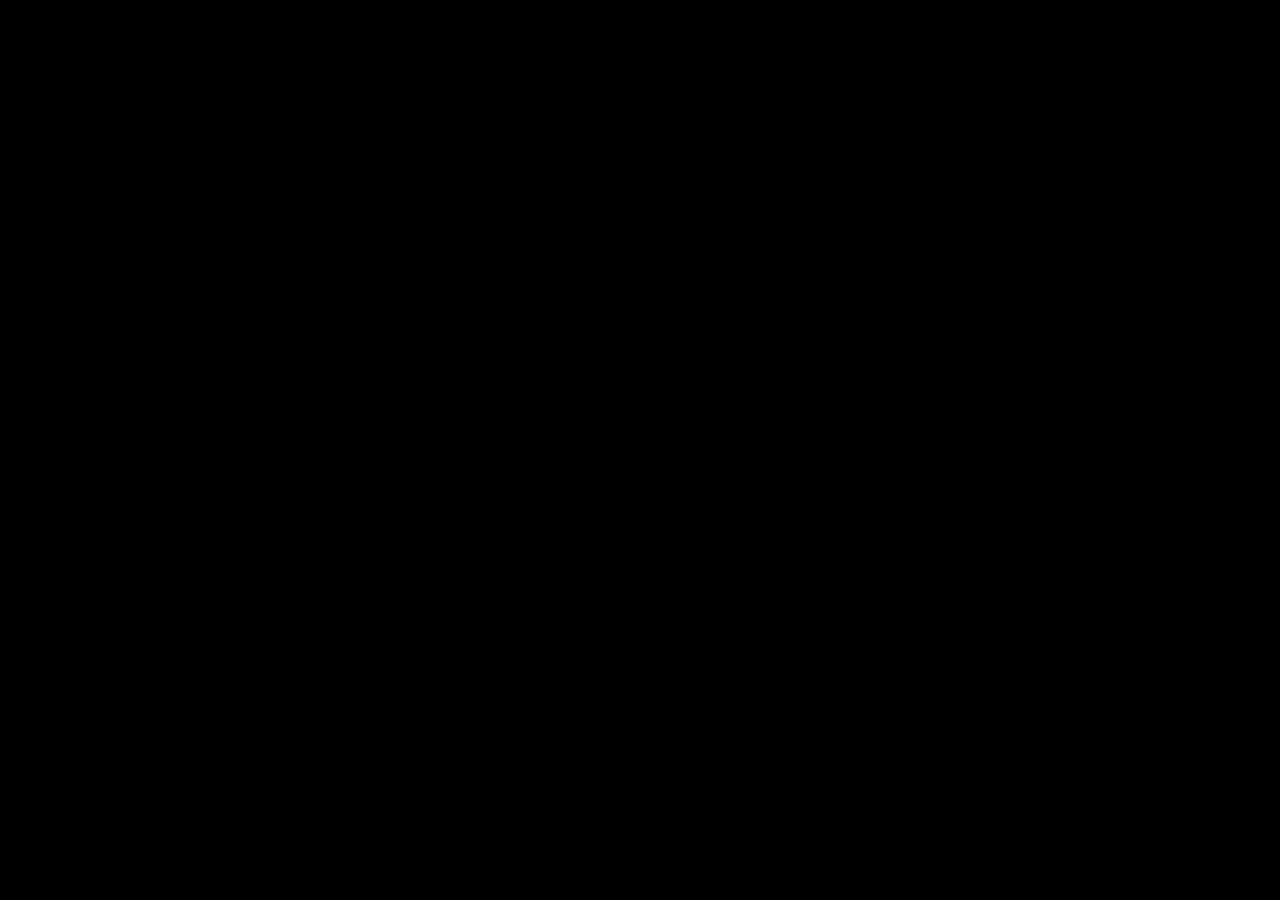
==== huyu.html @ b23aaaa2 "hhh" ====
<!DOCTYPE html>
<html lang="en">
<head>
    <meta charset="UTF-8">
    <meta name="viewport" content="width=device-width, initial-scale=1.0">
    <title>obasanjo west african fashion</title>
    <link rel="stylesheet" href="style.css">
</head>
<body>
    <div class="container">
        <header>
            <h1>list product</h1>
            <div class="icon cart">
                <img src="" alt="" srcset="">
            </div>
        </header>
    </div>
</body>
</html>
---- style.css ----
body {
    display: flex;
    justify-content: center;
    align-items: center;
    height: 100vh;
    background: #000;
    font-family: Arial, sans-serif;
    margin: 0;
}
.notification {
    position: absolute;
    top: 20px;
    background: rgba(255, 255, 255, 0.9);
    padding: 15px 20px;
    border-radius: 10px;
    font-size: 18px;
    color: #000;
    text-align: center;
    box-shadow: 0 4px 10px rgba(255, 255, 255, 0.2);
    animation: fadeOut 10s forwards;
}
@keyframes fadeOut {
    0% { opacity: 1; }
    80% { opacity: 1; }
    100% { opacity: 0; display: none; }
}
.calculator {
    background: #222;
    padding: 15px;
    border-radius: 20px;
    text-align: center;
    width: 320px;
    box-shadow: 0 5px 15px rgba(0, 0, 0, 0.3);
    display: flex;
    flex-direction: column;
    align-items: center;
}
.display {
    width: 100%;
    height: 80px;
    font-size: 36px;
    text-align: right;
    margin-bottom: 15px;
    padding: 10px;
    border: none;
    border-radius: 10px;
    background: #333;
    color: white;
    box-sizing: border-box;
}
.buttons {
    display: grid;
    grid-template-columns: repeat(4, 1fr);
    gap: 10px;
    width: 100%;
}
button {
    padding: 20px;
    font-size: 24px;
    border: none;
    border-radius: 50%;
    cursor: pointer;
    background: #444;
    color: white;
    transition: background 0.2s;
}
button:hover {
    background: #555;
}
.operator {
    background: #f39c12;
}
.operator:hover {
    background: #e67e22;
}
.equal {
    background: #27ae60;
}
.equal:hover {
    background: #219150;
}
.clear {
    background: #e74c3c;
}
.clear:hover {
    background: #c0392b;
}
.zero {
    grid-column: span 2;
    border-radius: 40px;
}
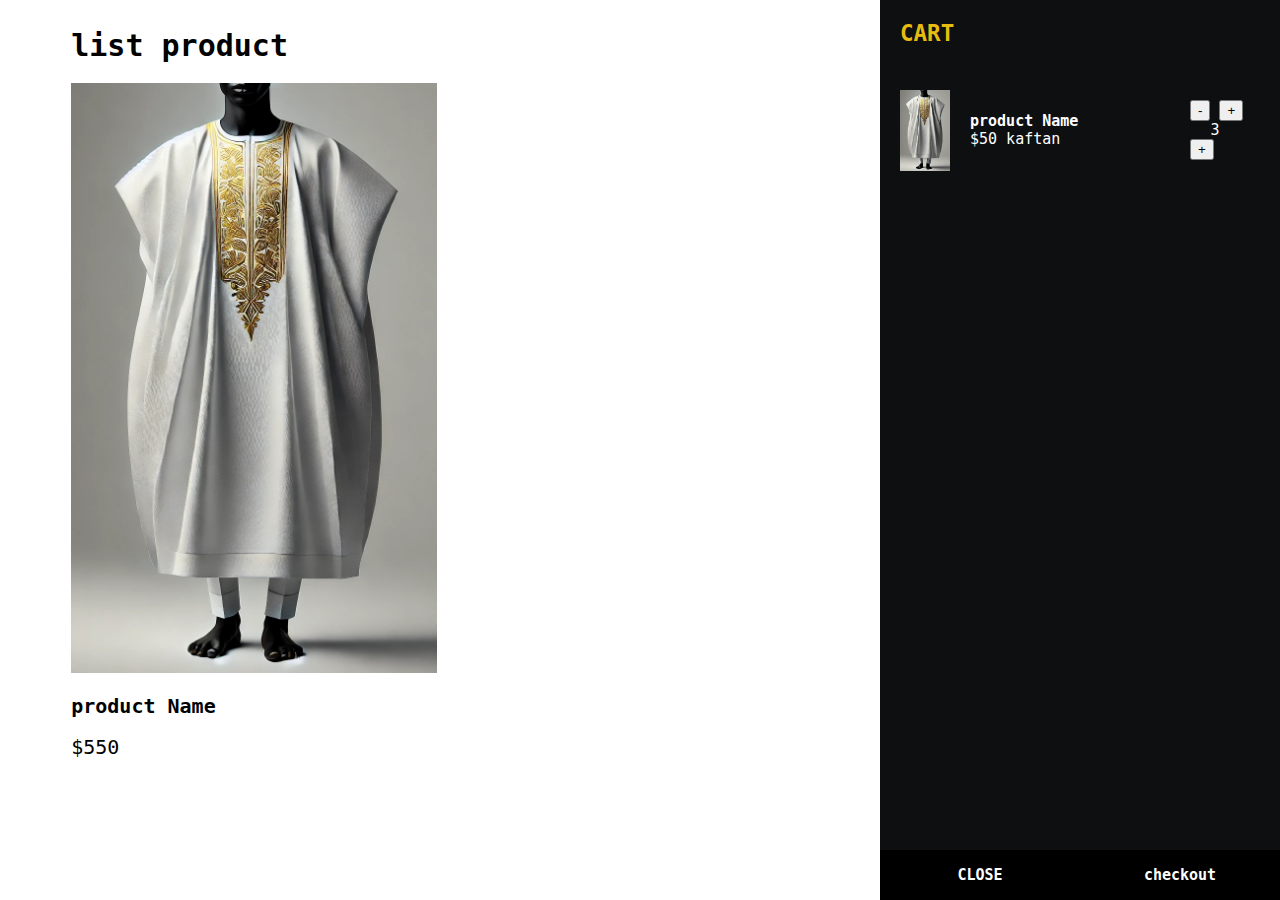
==== commit 9e536447: "hh" ====
--- a/huyu.html
+++ b/huyu.html
@@ -11,9 +11,47 @@
         <header>
             <h1>list product</h1>
             <div class="icon cart">
-                <img src="" alt="" srcset="">
+                <img src="obasanjo icon.png" alt="" srcset="">
+                <div class="tatolquantity">0</div>
             </div>
         </header>
+        <div class="listproduct">
+            <div class="item"> 
+                <img src="the obasanjo west african fashion img6.jpg" alt="" srcset="">
+                <h2>product Name</h2>
+                <div class="price">$550</div>
+                <button>add to cart</button>
+            </div>
+        </div>
     </div>
+    <div class="cart">
+        <h2>CART</h2>
+        <div class="listcart">
+            <div class="item">
+                <img src="the obasanjo west african fashion img6.jpg" alt="" srcset="">
+                <div class="content">
+                    <div class="name">
+                        product Name
+                    </div>
+                    <div class="price">
+                        $50 kaftan
+                    </div>
+                </div>
+                <div class="quantity">
+                    <button>-</button>
+                    <button>+</button>
+                    <span class="value">3</span>
+                    <button>+</button>
+                </div>
+            </div>
+    </div>
+    <div class="buttons">
+        <div class="close">CLOSE</div>
+        <div close="checkout">
+            <a href="checout.html"></a>
+            checkout
+        </div>
+    </div>
+    <script src="owino.js"></script>
 </body>
 </html>--- a/style.css
+++ b/style.css
@@ -1,91 +1,150 @@
 body {
+    font-family: monospace;
+    overflow-x: hidden;
+    font-size: 15px;
+}
+
+a {
+    text-decoration: none;
+}
+.container {
+    width: 1200px;
+    margin:auto;
+    max-width: 90%;
+    transition: transform 1s;
+}
+header img{
+   width: 60px;
+}
+header {
     display: flex;
-    justify-content: center;
     align-items: center;
-    height: 100vh;
-    background: #000;
-    font-family: Arial, sans-serif;
-    margin: 0;
+    justify-content: space-between;
 }
-.notification {
-    position: absolute;
-    top: 20px;
-    background: rgba(255, 255, 255, 0.9);
-    padding: 15px 20px;
-    border-radius: 10px;
-    font-size: 18px;
-    color: #000;
-    text-align: center;
-    box-shadow: 0 4px 10px rgba(255, 255, 255, 0.2);
-    animation: fadeOut 10s forwards;
+header .iconcart{
+    position: relative;
+    z-index: 1;
 }
-@keyframes fadeOut {
-    0% { opacity: 1; }
-    80% { opacity: 1; }
-    100% { opacity: 0; display: none; }
+header .tatolquantity{
+      position: absolute;
+      top: 0;
+     
+      font-size: x-large;
+      background-color: #b31010;
+      width: 40px;
+      height: 40px;
+      border-radius: 50%;
+      color: #fff;
+      font-weight: bold;
+      display: flex;
+      justify-content: center;
+      align-items: center;  
+      transform: translate(20px);
+
+    }
+    .listproduct{
+        display: grid;
+        grid-template-columns: repeat(3, 1fr);
+        gap: 20px;
+    }
+    .listproduct .item img{
+        width: 100%;
+    }
+    .listproduct .item h2{
+        font-weight: 700%;
+        font-size: x-large;
+
+    }
+    .listproduct .item .price{
+        font-size: x-large;
+    }
+    .listproduct .item{
+        position: relative;
+    }
+    .listproduct .item button{
+        position: absolute;
+        right: 0;
+        top: 50%;
+        left: 50%;
+        background-color: #e6572c;
+        color: #fff;
+        width: 50%;
+        border: none;
+        padding: 20px 30px;
+        box-shadow: 0 10px 50px #000;
+        cursor: pointer;
+        transform: translateX(-50%) translateY(100px);
+        opacity: 0;
+    }
+    .listproduct .item:hover button{
+        transition: 0.5s;
+        opacity: 1;
+        transform: translateX(-50%)
+    }
+    .cart{
+        color: #fff;
+        position: fixed;
+        top: 0;
+        right: 0;
+        width: 400px;
+        height: 100vh;
+        background-color: #0e0f11;
+        display: grid;
+        grid-template-rows: 50px 1fr 50px;
+        gap: 20px;
+        transition: right 1s;
+    }
+    .cart h2{
+        color: #e8bc0e;
+        padding: 20px;
+        margin: 0;
+    }
+    .cart .listcart .item{
+           display: grid;
+           grid-template-columns: 50px 1fr 70px;
+           align-items: center;
+           gap: 20px;
+           margin-bottom: 20px;
+    }
+    .cart .listcart img{
+        width: 100%;
+    }
+    .cart .listcart .item .name{
+        font-weight: bold;
+    }
+    .cart .listcart .item .quntity{
+        display: flex;
+        justify-content: end;
+        align-items: center;
+    }
+    .cart .listcart span{
+        display: block;
+        width: 50px;
+        text-align: center;
+    }
+    .cart .listcart{
+        padding: 20px;
+        overflow: auto;
+    }
+    .cart .listcart::-webkit-scrollbar{
+        width: 0;
+    }
+    .cart .buttons{
+        display: grid;
+        grid-template-columns: repeat(2, 1fr);
+        text-align: center;
+    }
+    .cart .buttons div{
+        background-color: #000;
+        display: flex;
+        justify-content: center;
+        align-items: center;
+        font-weight: bold;
+        cursor: pointer;
+    }
+.cart .buttons a{
+    color: #fff;
 }
-.calculator {
-    background: #222;
-    padding: 15px;
-    border-radius: 20px;
-    text-align: center;
-    width: 320px;
-    box-shadow: 0 5px 15px rgba(0, 0, 0, 0.3);
-    display: flex;
-    flex-direction: column;
-    align-items: center;
-}
-.display {
-    width: 100%;
-    height: 80px;
-    font-size: 36px;
-    text-align: right;
-    margin-bottom: 15px;
-    padding: 10px;
-    border: none;
-    border-radius: 10px;
-    background: #333;
-    color: white;
-    box-sizing: border-box;
-}
-.buttons {
-    display: grid;
-    grid-template-columns: repeat(4, 1fr);
-    gap: 10px;
-    width: 100%;
-}
-button {
-    padding: 20px;
-    font-size: 24px;
-    border: none;
-    border-radius: 50%;
-    cursor: pointer;
-    background: #444;
-    color: white;
-    transition: background 0.2s;
-}
-button:hover {
-    background: #555;
-}
-.operator {
-    background: #f39c12;
-}
-.operator:hover {
-    background: #e67e22;
-}
-.equal {
-    background: #27ae60;
-}
-.equal:hover {
-    background: #219150;
-}
-.clear {
-    background: #e74c3c;
-}
-.clear:hover {
-    background: #c0392b;
-}
-.zero {
-    grid-column: span 2;
-    border-radius: 40px;
-}
+.cart  .button .checkout{
+   background-color: yellow;
+}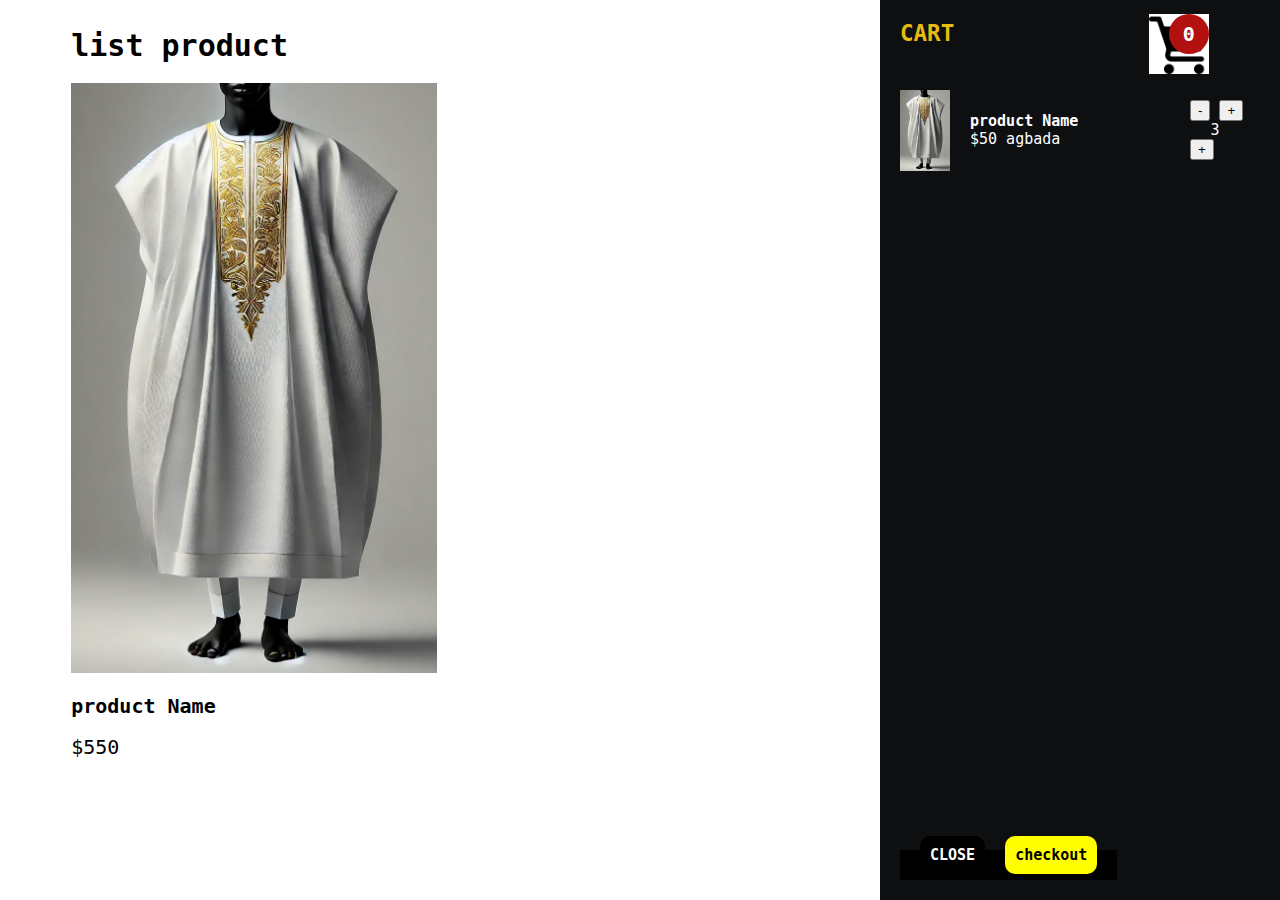
==== commit 49e246af: "hi this  is martin kindly pus this code" ====
--- a/huyu.html
+++ b/huyu.html
@@ -7,10 +7,11 @@
     <link rel="stylesheet" href="style.css">
 </head>
 <body>
+    
     <div class="container">
         <header>
             <h1>list product</h1>
-            <div class="icon cart">
+            <div class="iconcart">
                 <img src="obasanjo icon.png" alt="" srcset="">
                 <div class="tatolquantity">0</div>
             </div>
@@ -34,7 +35,7 @@
                         product Name
                     </div>
                     <div class="price">
-                        $50 kaftan
+                        $50 agbada
                     </div>
                 </div>
                 <div class="quantity">
@@ -46,11 +47,13 @@
             </div>
     </div>
     <div class="buttons">
-        <div class="close">CLOSE</div>
-        <div close="checkout">
-            <a href="checout.html"></a>
-            checkout
+        <div class="buttons">
+            <div class="close">CLOSE</div>
+            <div class="checkout">
+                <a href="checkout.html">checkout</a>
+            </div>
         </div>
+        
     </div>
     <script src="owino.js"></script>
 </body>
--- a/style.css
+++ b/style.css
@@ -1,33 +1,34 @@
 body {
-    font-family: monospace;
-    overflow-x: hidden;
-    font-size: 15px;
+font-family: monospace;
+overflow-x: hidden;
+font-size: 15px;
 }
 
 a {
-    text-decoration: none;
+text-decoration: none;
 }
 .container {
-    width: 1200px;
-    margin:auto;
-    max-width: 90%;
-    transition: transform 1s;
+width: 1200px;
+margin:auto;
+max-width: 90%;
+transition: transform 1s;
 }
 header img{
-   width: 60px;
-}
-header {
+    width: 60px;
+    }
+    header {
     display: flex;
     align-items: center;
     justify-content: space-between;
-}
-header .iconcart{
+    }
+    header .iconcart{
     position: relative;
     z-index: 1;
-}
-header .tatolquantity{
+    }
+    header .tatolquantity{
       position: absolute;
       top: 0;
+    
      
       font-size: x-large;
       background-color: #b31010;
@@ -40,7 +41,7 @@
       justify-content: center;
       align-items: center;  
       transform: translate(20px);
-
+    
     }
     .listproduct{
         display: grid;
@@ -53,7 +54,7 @@
     .listproduct .item h2{
         font-weight: 700%;
         font-size: x-large;
-
+    
     }
     .listproduct .item .price{
         font-size: x-large;
@@ -142,9 +143,74 @@
         font-weight: bold;
         cursor: pointer;
     }
-.cart .buttons a{
+    .cart .buttons a{
     color: #fff;
-}
-.cart  .button .checkout{
-   background-color: yellow;
-}+    }
+    .cart  .button .checkout{
+    background-color: yellow;
+    }
+    .icon .tatolquantity {
+    position: absolute;
+    top: 0;
+    left: 5px;
+    font-size: x-large;
+    background-color: #b31010;
+    width: 40px;
+    height: 40px;
+    border-radius: 50%;
+    color: #fff;
+    font-weight: bold;
+    display: flex;
+    justify-content: center;
+    align-items: center;  
+    transform: translate(20px);
+    }
+    .cart .buttons {
+        display: flex; 
+        text-align: center;
+        padding: 0 20px;
+        justify-content: space-between;
+        
+    }
+    .cart .buttons .close {
+        margin-right: 10px;
+    }
+    .cart .buttons {
+        display: flex;
+        justify-content: space-between;
+        gap: 10px;
+        padding: 0 20px 20px;
+    }
+    
+    .cart .buttons .close {
+        background-color: black;
+        color: white;
+        flex: 1;
+        display: flex;
+        justify-content: center;
+        align-items: center;
+        padding: 10px;
+        font-weight: bold;
+        cursor: pointer;
+        border-radius: 10px;
+    }
+    
+    .cart .buttons .checkout {
+        background-color: yellow;
+        color: black;
+        flex: 1;
+        display: flex;
+        justify-content: center;
+        align-items: center;
+        padding: 10px;
+        font-weight: bold;
+        cursor: pointer;
+        border-radius: 10px;
+    }
+    
+    .cart .buttons .checkout a {
+        color: black;
+        text-decoration: none;
+    }
+    
+    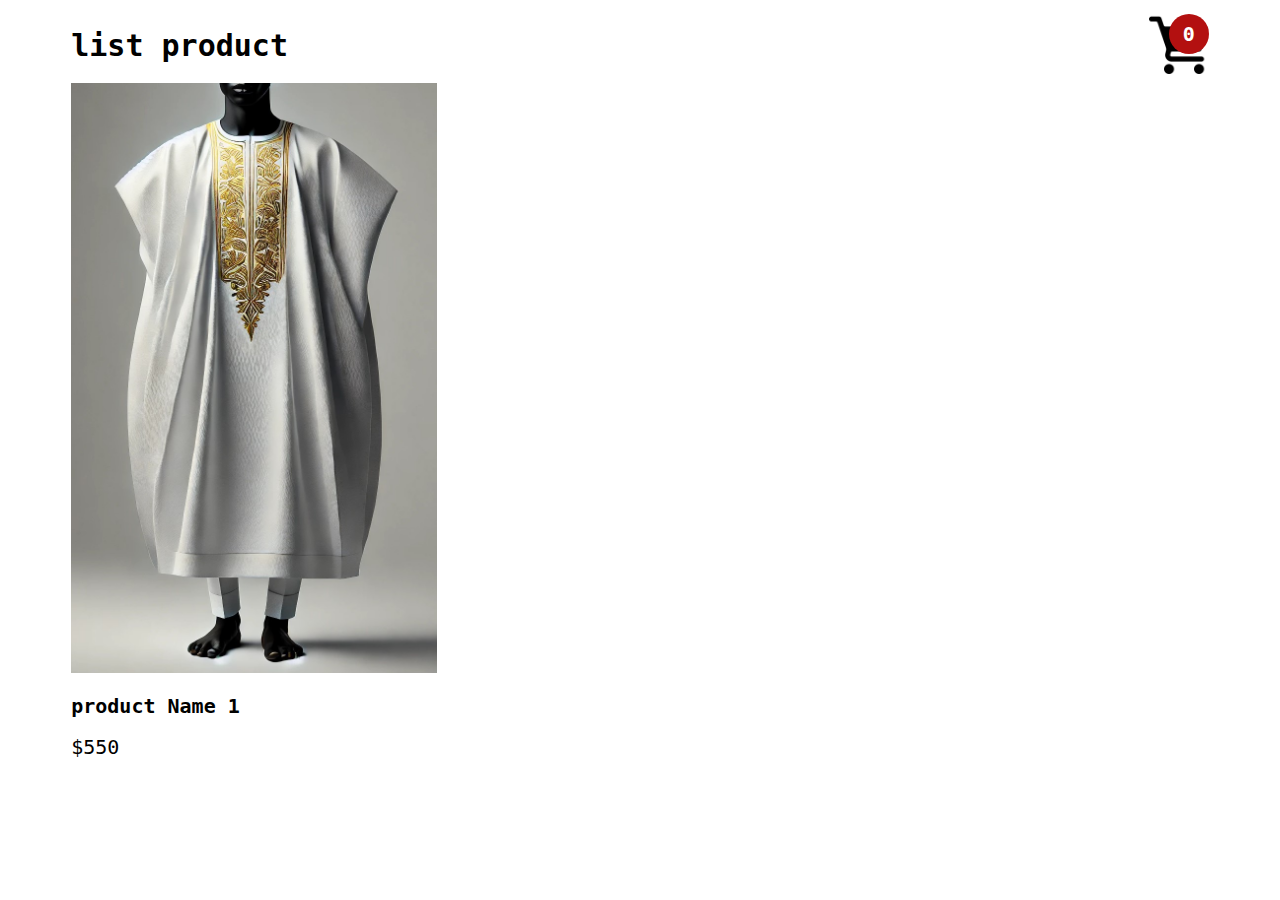
==== commit 316e6f2e: "fff" ====
--- a/huyu.html
+++ b/huyu.html
@@ -19,7 +19,7 @@
         <div class="listproduct">
             <div class="item"> 
                 <img src="the obasanjo west african fashion img6.jpg" alt="" srcset="">
-                <h2>product Name</h2>
+                <h2>product Name 1</h2>
                 <div class="price">$550</div>
                 <button>add to cart</button>
             </div>
@@ -32,10 +32,10 @@
                 <img src="the obasanjo west african fashion img6.jpg" alt="" srcset="">
                 <div class="content">
                     <div class="name">
-                        product Name
+                        product Name 1
                     </div>
                     <div class="price">
-                        $50 agbada
+                        $50 
                     </div>
                 </div>
                 <div class="quantity">
--- a/style.css
+++ b/style.css
@@ -86,7 +86,7 @@
         color: #fff;
         position: fixed;
         top: 0;
-        right: 0;
+        right: -100%;
         width: 400px;
         height: 100vh;
         background-color: #0e0f11;
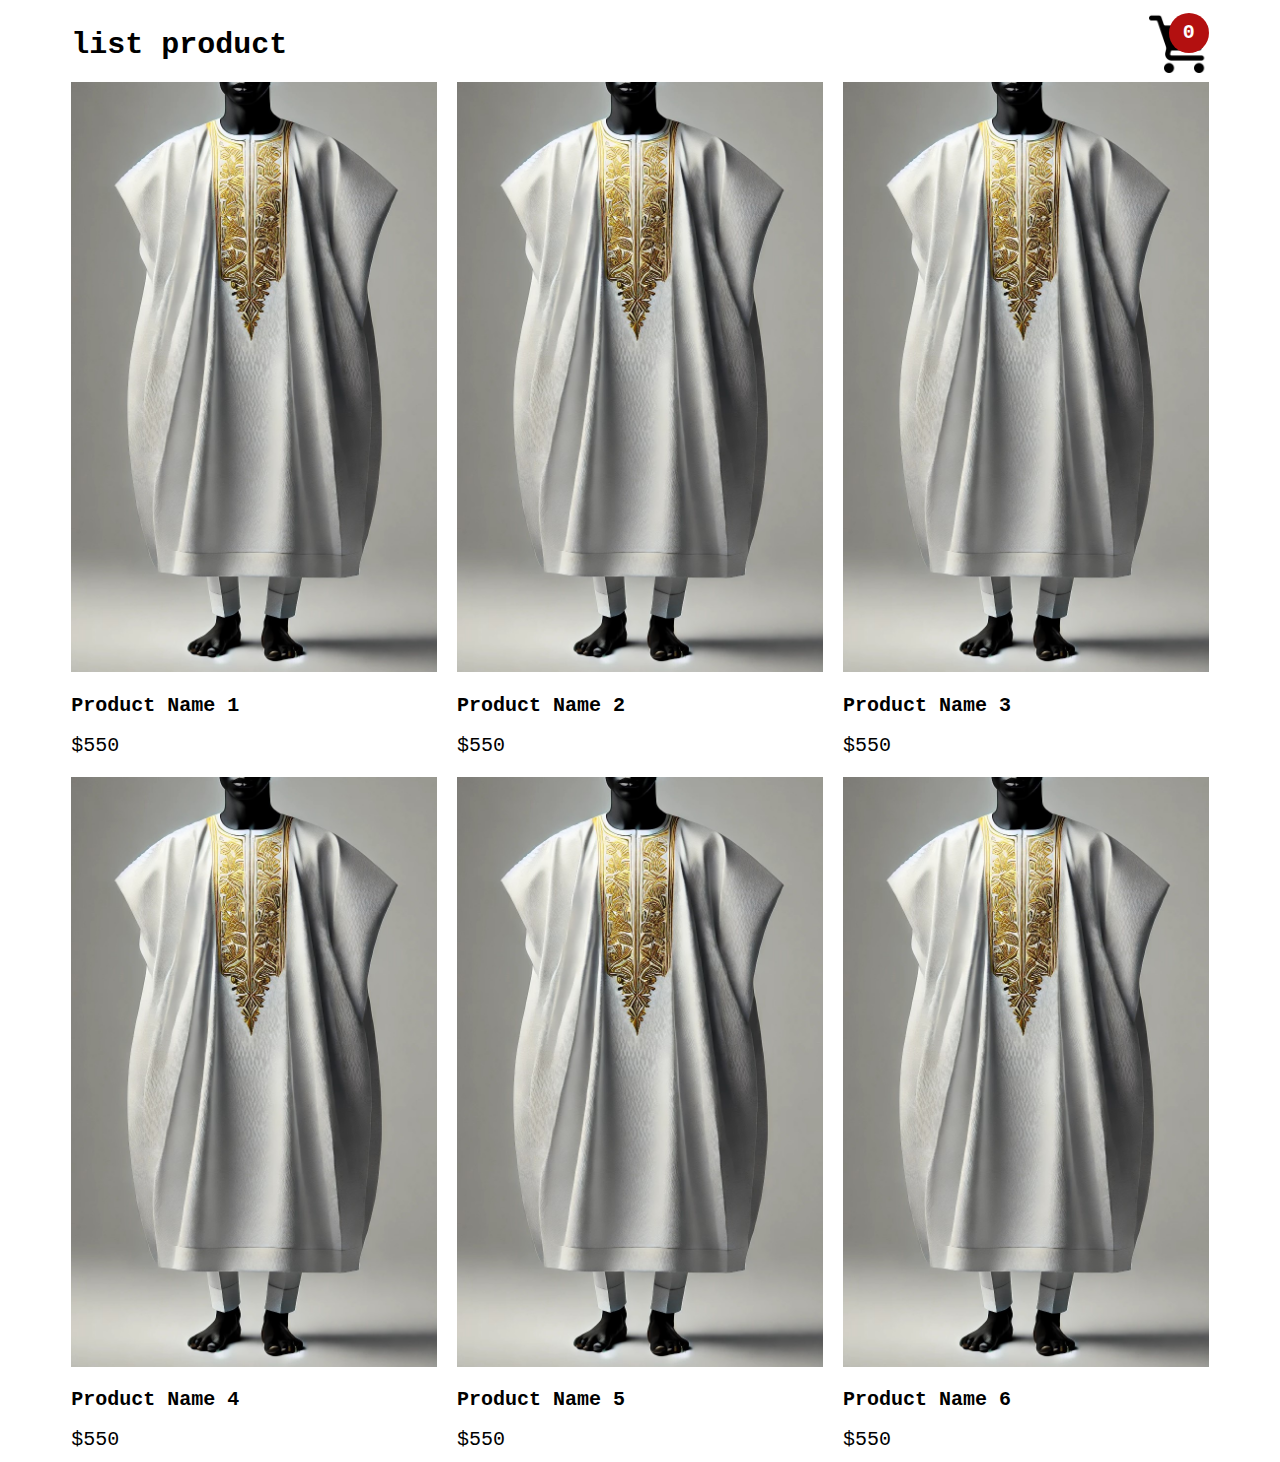
==== commit 94937fbc: "mwwa" ====
--- a/huyu.html
+++ b/huyu.html
@@ -22,6 +22,36 @@
                 <h2>product Name 1</h2>
                 <div class="price">$550</div>
                 <button>add to cart</button>
+            </div>
+            <div class="item">
+                <img src="the obasanjo west african fashion img6.jpg" alt="Product 1">
+                <h2>Product Name 2</h2>
+                <div class="price">$550</div>
+                <button>Add to Cart</button>
+            </div>
+            <div class="item">
+                <img src="the obasanjo west african fashion img6.jpg" alt="Product 2">
+                <h2>Product Name 3</h2>
+                <div class="price">$420</div>
+                <button>Add to Cart</button>
+            </div>
+            <div class="item">
+                <img src="the obasanjo west african fashion img6.jpg" alt="Product 3">
+                <h2>Product Name 4</h2>
+                <div class="price">$300</div>
+                <button>Add to Cart</button>
+            </div>
+            <div class="item">
+                <img src="the obasanjo west african fashion img6.jpg" alt="Product 3">
+                <h2>Product Name 5</h2>
+                <div class="price">$300</div>
+                <button>Add to Cart</button>
+            </div>
+            <div class="item">
+                <img src="the obasanjo west african fashion img6.jpg" alt="Product 3">
+                <h2>Product Name 6</h2>
+                <div class="price">$300</div>
+                <button>Add to Cart</button>
             </div>
         </div>
     </div>
